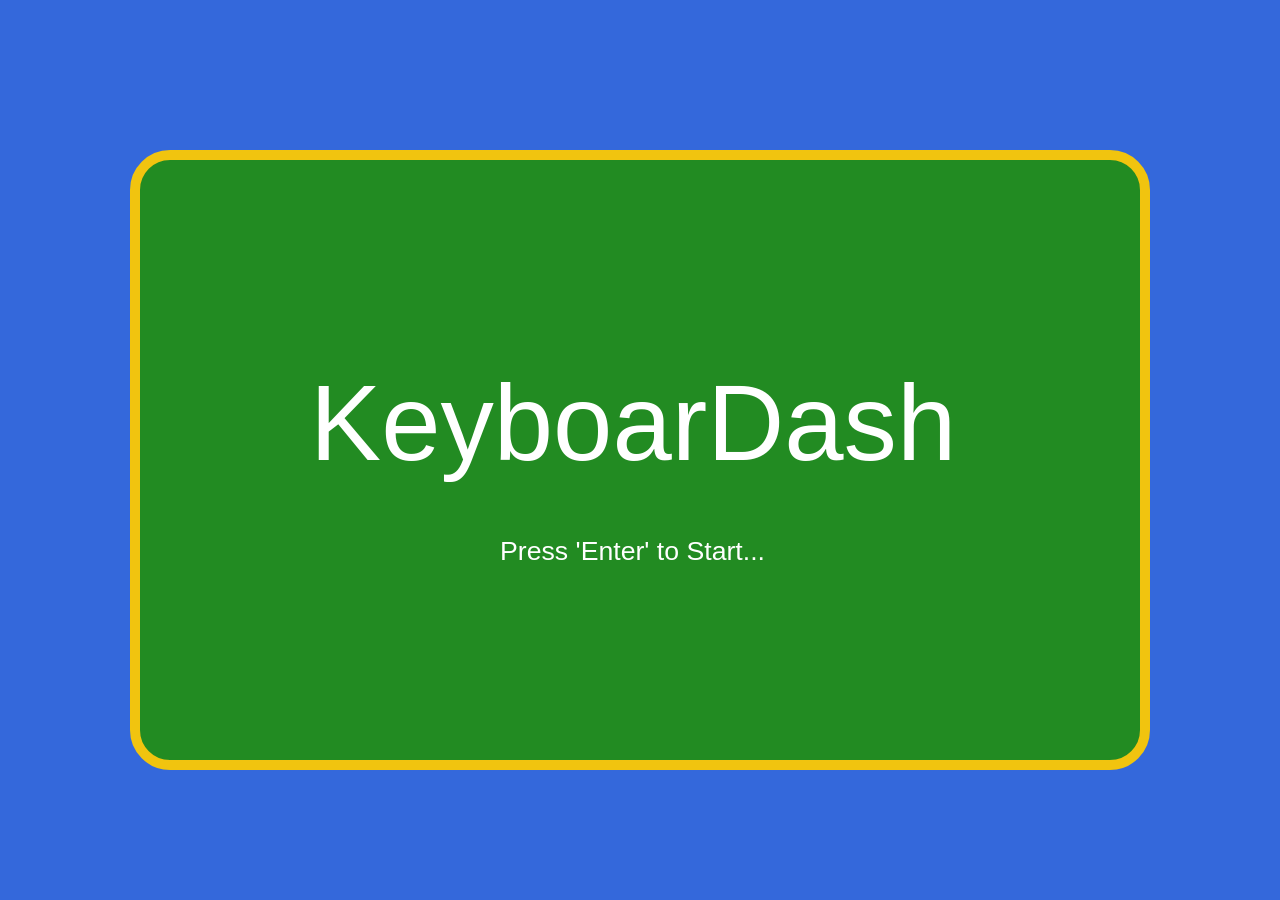
==== index.html @ e5342ed2 "Rename n2.html to index.html" ====
<!DOCTYPE html>
<html>

<head>
    <meta charset="utf-8">
    <title>Exemplo6</title>
    <link rel="stylesheet" href="css/style.css">
</head>
<body>
    <script type="text/javascript">
        // Variaveis do jogo
        var canvas, ctx, Altura, Largura, frame = 0;
        var pontos = 0;
        var a, b = false;
        var textoTecla, tecla;
        //objetos do jogo
        var chao = {
                y: 450,
                altura: 150,
                cor: "#16a000",
                desenhar: function() {
                    ctx.fillStyle = this.cor;
                    ctx.fillRect(0, this.y, Largura, this.altura);
                }
            },
            sol = {
                y: 50,
                altura: 100,
                cor: "yellow",
                drawSun: function() {
                    ctx.fillStyle = this.cor;
                    ctx.fillRect(100, this.y, 100, this.altura);
                }
            },
            plataforma = {
                y: chao.y,
                x: 1000,
                altura: -100,
                cor: "yellow",
                drawPlatform: function() {
                    ctx.fillStyle = this.cor;
                    ctx.fillRect(this.x, this.y, 30, this.altura);
                }
            },
            plataforma2 = {
                y: chao.y,
                x: 1000,
                altura: -100,
                cor: "blue",
                drawPlatform2: function() {
                    ctx.fillStyle = this.cor;
                    ctx.fillRect(this.x, this.y, 30, this.altura);
                }
            },
            bloco = {
                x: 77,
                y: 0,
                altura: 40,
                largura: 40,
                cor: "#9b59b6",
                gravidade: 2,
                velocidade: 0,
                forcaDoPulo: 30,
                pula: function() {
                    this.velocidade = -this.forcaDoPulo;
                },
                atualizar: function() {
                    this.velocidade += this.gravidade;
                    this.y += this.velocidade;
                    //colisão com o chão
                    if (this.y > chao.y - this.altura) {
                        this.y = chao.y - this.altura;
                    }
                },
                desenhar: function() {
                    ctx.fillStyle = this.cor;
                    ctx.fillRect(this.x, this.y, this.largura, this.altura);
                }
            };

        //Funcões Principal
        function principal() {
            //pega a largura total da tela
            Largura = window.innerWidth;
            //pega a altura total da tela
            Altura = window.innerHeight;

            //se a largura for maior que 800 a largura é redefinida para 1000
            //obs essa condição sempre sera true para desktop, portanto a largura e altura sempre sera 600px
            if (Largura >= 800) {
                Largura = 1000;
                Altura = 600;
            }
            //Criacao do elemento do tipo canvas
            canvas = document.createElement("canvas");
            //Define a largura do canvas
            canvas.width = Largura;
            //Define a altura do canvas
            canvas.height = Altura;
            //Pega o contexto 2d para o canvas
            ctx = canvas.getContext("2d");
            document.body.appendChild(canvas);
            //Adiciona o texto da pagina inicial
            ctx.fillStyle = "white";
            ctx.font = "80pt Helvetica";
            ctx.fillText("KeyboarDash", 170, 300);
            ctx.font = "20pt Helvetica";
            ctx.fillText("Press 'Enter' to Start...", 360, 400);
        }
        //Cria o evento de tecla, para o jogo e para o menu, respectivamente    
        document.addEventListener('keydown', keyDown);
        document.addEventListener('keydown', keyDown1);
        //Verifica se a tecla pressionada corresponde com a da tela, a partir daí o personagem pula
        function keyDown(e) {
            if (e.keyCode == tecla) {
                if (bloco.y > 400) {
                    bloco.pula();
                }
            }
        }
        //Função que faz a movimentação da plataforma 1
        function movePlataforma() {
            plataforma.x -= 7;
            if (plataforma.x < -30) {
                plataforma.x = 1000;
                plataforma.altura = -Math.random() * (160 - 80) - 80;
                pontos++;
                teclaAleatoria();
            }
        }
        //Função que faz a movimentação da plataforma 2
        function movePlataforma2() {
            plataforma2.x -= 7;
            if (plataforma2.x < -30) {
                plataforma2.x = 1000;
                plataforma2.altura = -Math.random() * (160 - 40) - 80;
                pontos++;
                teclaAleatoria();
            }
        }
        //Função que gera uma tecla aleatória, e seleciona o texto da tecla correspondente
        function teclaAleatoria() {
            min = Math.ceil(65);
            max = Math.floor(90);
            //Gera um numero aleatorio
            tecla = Math.floor(Math.random() * (max - min + 1)) + min;
            //Seleciona o texto da tecla        
            switch (tecla) {
                case 65:
                    this.textoTecla = "A";
                    break;
                case 66:
                    this.textoTecla = "B";
                    break;
                case 67:
                    this.textoTecla = "C";
                    break
                case 68:
                    this.textoTecla = "D";
                    break;
                case 69:
                    this.textoTecla = "E";
                    break;
                case 70:
                    this.textoTecla = "F";
                    break;
                case 71:
                    this.textoTecla = "G";
                    break;
                case 72:
                    this.textoTecla = "H";
                    break;
                case 73:
                    this.textoTecla = "I";
                    break;
                case 74:
                    this.textoTecla = "J";
                    break;
                case 75:
                    this.textoTecla = "K";
                    break;
                case 76:
                    this.textoTecla = "L";
                    break;
                case 77:
                    this.textoTecla = "M";
                    break
                case 78:
                    this.textoTecla = "N";
                    break;
                case 79:
                    this.textoTecla = "O";
                    break;
                case 80:
                    this.textoTecla = "P";
                    break;
                case 81:
                    this.textoTecla = "Q";
                    break;
                case 82:
                    this.textoTecla = "R";
                    break;
                case 83:
                    this.textoTecla = "S";
                    break;
                case 84:
                    this.textoTecla = "T";
                    break;
                case 85:
                    this.textoTecla = "U";
                    break;
                case 86:
                    this.textoTecla = "V";
                    break;
                case 87:
                    this.textoTecla = "W";
                    break;
                case 88:
                    this.textoTecla = "X";
                    break;
                case 89:
                    this.textoTecla = "Y";
                    break;
                case 90:
                    this.textoTecla = "Z";
                    break;
            }
        }
        //Função que armazena o HighScore
        function set(key, data) {
            if (window.hasOwnProperty('localStorage')) {
                window.localStorage.setItem(key, data);
            }
        }
        //Função que vizualiza o HighScore
        function get(key) {
            if (window.hasOwnProperty('localStorage')) {
                return window.localStorage.getItem(key);
            }
        }
        //Função que desenha as pontuações na tela
        function desenhaPontos() {
            ctx.fillStyle = "green";
            ctx.font = "20pt Helvetica ";
            ctx.fillText("Your Score:  " + pontos, 800, 40);
            ctx.fillText("High Score:  " + get(1), 798, 70);
        }
        //Função que desenha a tecla que o jogador tera que apertar para pular
        function mostraTecla() {
            ctx.fillStyle = "green";
            ctx.font = "50pt Helvetica ";
            ctx.fillText(textoTecla, 480, 100);
        }
        //Função que faz a colisão do bloco com as paredes
        function colisao() {
            if (bloco.y - 430 > plataforma.altura || bloco.y - 430 > plataforma2.altura) {
                if (bloco.x > plataforma.x - 40 && plataforma.x > 40 || bloco.x > plataforma2.x - 40 && plataforma2.x > 40) {
                    highScore();
                    alert("Você Perdeu, Pontuação: " + pontos);
                    document.location.reload(true);
                }
            }
        }
        //Funcção que inicia o jogo
        function roda() {
            //chama a funcao atualizar
            atualizar();
            //chama a funcao desenha
            desenhar();
            //a cada segundo a funcao roda sera chamada
            window.requestAnimationFrame(roda);
        }
        //Função que atualiza os frames do jogo
        function atualizar() {
            //incrementa mais 1 ao nosso frame
            frame++;
            bloco.atualizar();
            movePlataforma();
            if (plataforma.x < 500) {
                a = true;
            };
            if (a) {
                movePlataforma2();
            };
        }
        //Função que verifica o HighScore
        function highScore() {
            if (get(1) < pontos) {
                set(1, pontos)
            }
        }
        //Função que desenha o jogo
        function desenhar() {
            //define a cor do retangulo que queremos desenhar
            ctx.fillStyle = "#50beff";
            //desenha um retangulo da x = 0 até o tamanho total da largura, e de y=0 até o tamanho total da altura
            ctx.fillRect(0, 0, Largura, Altura);
            desenhaPontos();
            mostraTecla();
            plataforma.drawPlatform();
            plataforma2.drawPlatform2()
            chao.desenhar();
            sol.drawSun();
            bloco.desenhar();
            colisao();
        }

        //inicia o jogo
        teclaAleatoria();
        principal();
        function keyDown1(e) {
            if (e.keyCode == 13) {
                if (this.b) {} else {
                    roda();
                    this.b = true;
                }
            }
        };

    </script>

</body>

</html>
---- css/style.css ----
body {
    background-color: #3468db;
}

h1 {
    color: #ecf0f1;
    font-family: cursive;
    font-weight: bold;
    font-size: 48px;
}

/*Formatação do canvas e centralização*/

canvas {
    position: absolute;
    top: 20px;
    bottom: 0px;
    left: 0px;
    right: 0px;
    margin: auto;
    border: 10px solid #f1c40f;
    border-radius: 40px;
    background-color: forestgreen;
}
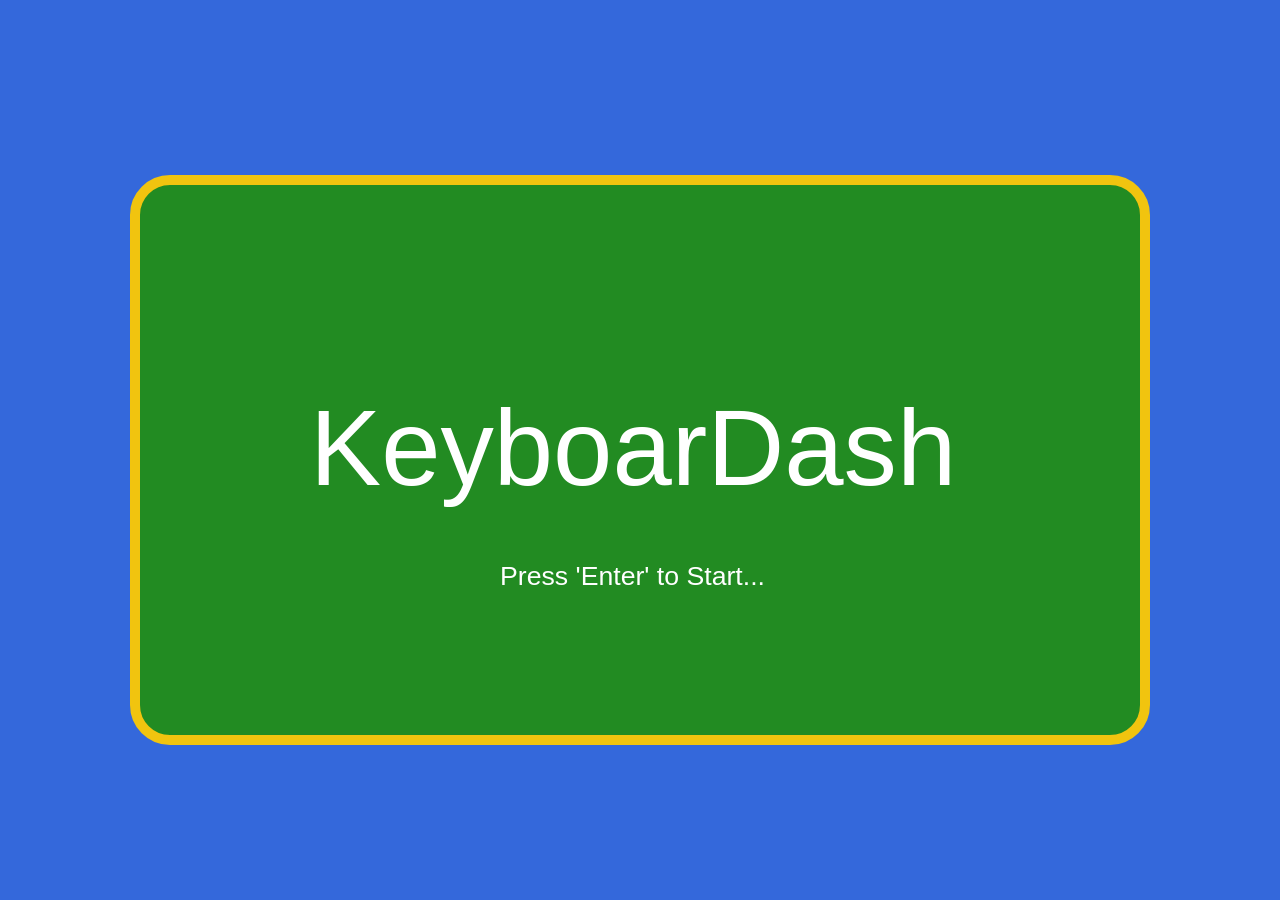
==== commit 71db730b: "BugFix#1 Platform Colision" ====
--- a/index.html
+++ b/index.html
@@ -1,9 +1,8 @@
 <!DOCTYPE html>
 <html>
-
 <head>
     <meta charset="utf-8">
-    <title>Exemplo6</title>
+    <title>KeyboarDash</title>
     <link rel="stylesheet" href="css/style.css">
 </head>
 <body>
@@ -89,7 +88,7 @@
             //obs essa condição sempre sera true para desktop, portanto a largura e altura sempre sera 600px
             if (Largura >= 800) {
                 Largura = 1000;
-                Altura = 600;
+                Altura = 550;
             }
             //Criacao do elemento do tipo canvas
             canvas = document.createElement("canvas");
@@ -123,7 +122,7 @@
             plataforma.x -= 7;
             if (plataforma.x < -30) {
                 plataforma.x = 1000;
-                plataforma.altura = -Math.random() * (160 - 80) - 80;
+                plataforma.altura = - getRandomIntInclusive(80, 160)
                 pontos++;
                 teclaAleatoria();
             }
@@ -133,17 +132,21 @@
             plataforma2.x -= 7;
             if (plataforma2.x < -30) {
                 plataforma2.x = 1000;
-                plataforma2.altura = -Math.random() * (160 - 40) - 80;
+                plataforma2.altura = - getRandomIntInclusive(80, 160)
                 pontos++;
                 teclaAleatoria();
             }
         }
-        //Função que gera uma tecla aleatória, e seleciona o texto da tecla correspondente
+		//Função que gera um numero inteiro aleatorio
+		function getRandomIntInclusive(min, max) {
+			min = Math.ceil(min);
+			max = Math.floor(max);
+			return Math.floor(Math.random() * (max - min + 1)) + min;
+		}
+        //Função que seleciona o texto da tecla correspondente
         function teclaAleatoria() {
-            min = Math.ceil(65);
-            max = Math.floor(90);
             //Gera um numero aleatorio
-            tecla = Math.floor(Math.random() * (max - min + 1)) + min;
+            tecla = getRandomIntInclusive(65, 90);
             //Seleciona o texto da tecla        
             switch (tecla) {
                 case 65:
@@ -251,15 +254,25 @@
             ctx.font = "50pt Helvetica ";
             ctx.fillText(textoTecla, 480, 100);
         }
-        //Função que faz a colisão do bloco com as paredes
-        function colisao() {
-            if (bloco.y - 430 > plataforma.altura || bloco.y - 430 > plataforma2.altura) {
-                if (bloco.x > plataforma.x - 40 && plataforma.x > 40 || bloco.x > plataforma2.x - 40 && plataforma2.x > 40) {
+        //Função que faz a colisão do bloco com as paredes1
+        function colisaop1() {
+			if ((bloco.x > plataforma.x - 40) && (plataforma.x > 40)) {
+				if (bloco.y - 430 > plataforma.altura) {
                     highScore();
+                    document.location.reload(true);
                     alert("Você Perdeu, Pontuação: " + pontos);
+                }
+           }
+        }
+		//Função que faz a colisão do bloco com as paredes2
+		function colisaop2() {
+			if ((bloco.x > plataforma2.x - 40) && (plataforma2.x > 40)) {
+				if (bloco.y - 430 > plataforma2.altura) {
+                    highScore();
                     document.location.reload(true);
-                }
-            }
+                    alert("Você Perdeu, Pontuação: " + pontos);
+                }
+           }
         }
         //Funcção que inicia o jogo
         function roda() {
@@ -295,6 +308,8 @@
             ctx.fillStyle = "#50beff";
             //desenha um retangulo da x = 0 até o tamanho total da largura, e de y=0 até o tamanho total da altura
             ctx.fillRect(0, 0, Largura, Altura);
+			ctx.font = "30px Arial";
+			ctx.fillText("Hello World", 300, 300);
             desenhaPontos();
             mostraTecla();
             plataforma.drawPlatform();
@@ -302,7 +317,8 @@
             chao.desenhar();
             sol.drawSun();
             bloco.desenhar();
-            colisao();
+            colisaop1();
+			colisaop2();
         }
 
         //inicia o jogo
@@ -318,7 +334,5 @@
         };
 
     </script>
-
 </body>
-
 </html>
